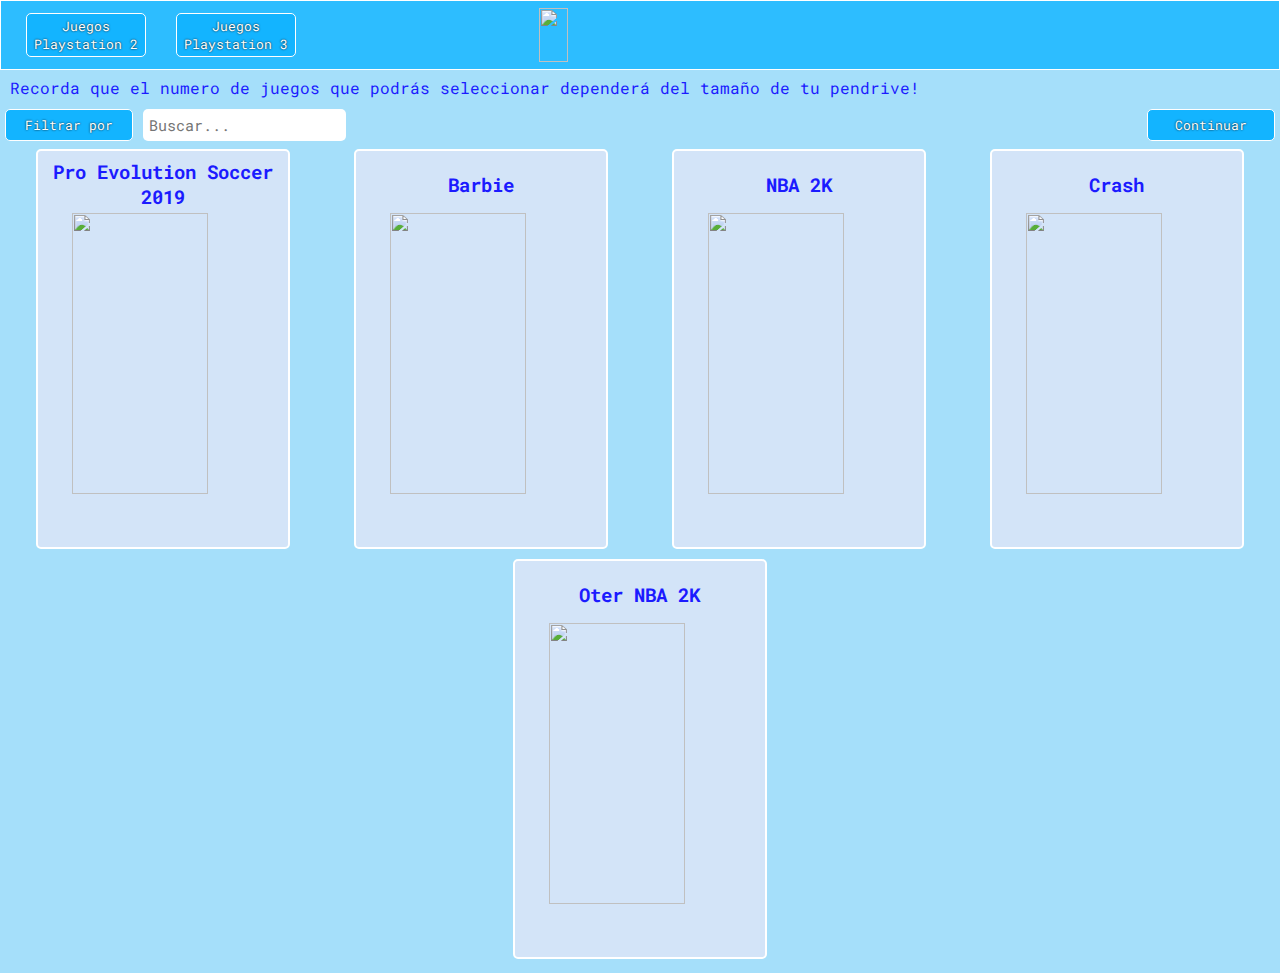
==== source/index.html @ d9a9eb72 "Upload files" ====
<!DOCTYPE html>
<html lang="en">
    <head>
        <meta charset="UTF-8">
        <meta http-equiv="X-UA-Compatible" content="IE=edge">
        <meta name="viewport" content="width=device-width, initial-scale=1.0">

        <link rel="stylesheet" href="./index.css">

        
        <title>Lista de juegos</title>
        <script src="./games.js"></script>
    </head>
    <body onload="initial_load()">
        <div class="root">
            <div id = "juegos">
                <header class="main_header">
                    <div class="header_button">
                        <button id = "pl2_button">Juegos 
                            <br>Playstation 2</button>
                        <button id = "pl3_button">Juegos 
                            <br>Playstation 3</button>
                    </div>
                    <div class="header_logo">
                        <img src="./images/logo.png" id ="logo_img">
                    </div>
                    <div class = header_div_right></div>
                </header>
                <div class="content">
                    <div class="advice_message">
                        <p>Recorda que el numero de juegos que podrás seleccionar dependerá del tamaño de tu pendrive!</p>
                    </div>
                    <div class="search_bar">
                        <button id="filter_button">Filtrar por</button>
                        <input type="text" placeholder="Buscar..." id="search_input">
                        <button id="next_button">Continuar</button>
                    </div>
                    <div class="filter" id="filter_options">
                        <label><input type="checkbox" id="ter_opt" value="off"> Terror</label>
                        <label><input type="checkbox" id="dep_opt" value="off"> Deporte</label>
                        <label><input type="checkbox" id="ave_opt" value="off"> Aventura</label>
                    </div>

                    <div class="games" id="games_grid">

                    </div>

                </div>
            </div>
            <div id="formulario_envio">
                <header class="main_header">
                    <div class="header_button">
                    </div>
                    <div class="header_logo">
                        <img src="./images/logo.png" id ="logo_img">
                    </div>
                    <div class = header_div_right></div>
                </header>
                <div class="form_message">
                    <p>Los juegos seleccionados son los siguientes. Si es así confirma el envio</p>
                </div>
                <div class = "form_content">
                    <table class ="games_table">
                        <thead class = "head_table">
                          <tr>
                            <th>Juego</th>
                            <th>Consola</th>
                          </tr>
                        </thead>
                        <tbody id = "body_table">
                        </tbody>
                    </table>
                    <div class = "button_form">
                        <button id="volver_juegos">Volver</button>
                        <button id="enviar_form">Enviar</button>
                    </div>
                </div>
                </div>
            </div>
        </div>

    </body>
</html>



<script type="text/javascript">

    document.getElementById("filter_button").addEventListener("mouseover", show_filter_options);

    document.getElementById("filter_button").addEventListener("mouseleave", filter_options_leave);

    document.getElementById("filter_options").addEventListener("mouseover", show_filter_options);

    document.getElementById("filter_options").addEventListener("mouseleave", filter_options_leave);

    document.getElementById("search_input").addEventListener("input", function(){
        update_search();
        update_games_filter();
        update_games_show();
    });

    document.getElementById("ter_opt").addEventListener("click", function(){
        update_filter("ter","ter_opt");
        update_games_filter();
        update_games_show();
    });
    document.getElementById("dep_opt").addEventListener("click", function(){
        update_filter("dep","dep_opt");
        update_games_filter();
        update_games_show();
    });
    document.getElementById("ave_opt").addEventListener("click", function(){
        update_filter("ave","ave_opt")
        update_games_filter();
        update_games_show();
    });

    document.getElementById("pl2_button").addEventListener("click", function(){
        update_console("pl2");
        update_games_filter();
        update_games_show();
    });
    document.getElementById("pl3_button").addEventListener("click", function(){
        update_console("pl3");
        update_games_filter();
        update_games_show();
    });

    document.getElementById("next_button").addEventListener("click", function(){
        show_formulario_envio();
    });

    document.getElementById("volver_juegos").addEventListener("click", function(){
        show_juegos();
        update_games_filter();
        update_games_show();
    });


    

    
</script>
---- source/index.css ----
@import url('https://fonts.googleapis.com/css2?family=Roboto+Mono:wght@700&display=swap');


* { 
    margin: 0;
    padding: 0;
    box-sizing: border-box;
}

body {
    height: 100%;
    width: 100%;
    background-color: rgb(165, 223, 250);
}



:root {

    background-color: rgb(165, 223, 250);
    display: flex;
    flex-direction: column;
    margin:0px;

}



.main_header {

    background-color: rgb(45, 189, 255);
    width: 100vw;
    height: 70px;
    border: 1px solid white;
    padding: 0px;
    display: flex;
    flex-direction: row;
    align-items: center;
}

.main_header .header_div_right{
    width: 25%;
    height: 80%;
    margin-left: auto;
}


.main_header .header_logo{
    display: flex;
    width: 25%;
    height: 80%;
    margin-right: auto;
    align-content: center;
    justify-content: center;   
}

.main_header .header_logo #logo_img{
    width: 30%;
    height: 100%;
    object-fit: cover;
}


.main_header .header_button{
    width: 25%;
    height: 80%;
    margin-right: auto;
    display: flex;
    justify-content: space-around;
    padding-left: 10px;
    padding-right: 10px;
    
}

.main_header .header_button button{
    width: 40%;
    height: 80%;
    background-color: rgb(19, 180, 255);
    align-self: center;
    border-radius: 5px;
    border: 1px solid white;
    font-family: 'Roboto Mono', monospace;
    color: white;
    text-shadow: 0 0 2px black;
    
}

.main_header .header_button button:hover{
    background-color: rgb(10, 131, 187);
}


/*Inicio seccion contenido*/
.content{
    display: flex;
    flex-direction: column;
}

/*Mensaje de advertencia cantidad de juegos*/
.content .advice_message{
    margin-right: auto;
    width: max-content;
    height: 35px;
    display: flex;
    flex-direction: row;
}

.content .advice_message p{
    font-family: 'Roboto Mono', monospace;
    align-self: center;
    color: rgb(27, 27, 255);
    padding-left: 10px;
}

/*Barra de busqueda*/
.content .search_bar{
    width: 100%;
    height: 40px;
    display: flex;
    flex-direction: row;
    justify-content: center;
}

.content .search_bar input[type=text] {
    height: 80%;
    padding: 6px;
    border: none;
    border-radius: 5px;
    font-size: 15px;
    font-family: 'Roboto Mono', monospace;
    align-self: center;
    margin-right: auto;
}

/*Seccion filtrar por...*/

.content .search_bar button{
    width: 10%;
    height: 80%;
    align-self: center;
    background-color: rgb(19, 180, 255);
    align-self: center;
    border-radius: 5px;
    border: 1px solid white;
    font-family: 'Roboto Mono', monospace;
    color: white;
    text-shadow: 0 0 2px black;
    margin-left: 5px;
    margin-right: 10px;
}

.content .search_bar #next_button{
    margin-left: auto;
    margin-right: 5px;
}

.content .search_bar #next_button:hover{
    background-color: rgb(10, 131, 187);
}


/*Seccion opciones para filtrar*/

.content .filter {
    display: flex;
    flex-direction: row;
    width: 20%;
    align-items: flex-start;
}


.content #filter_options{
    position: absolute;
    background-color: white;
    width: 10%;
    margin-top: 70px;
    margin-right: auto;
    margin-left: 6px;
    border-radius: 5px;
    border-top-left-radius: 0px;
    border-top-right-radius: 0px;
    display: flex;
    flex-direction: column;
    align-content: space-between;
    z-index: 2;
    display: none;
}

.content #filter_options label{
    padding-left: 5px;
    font-family: 'Roboto Mono', monospace;
    color: rgb(27, 27, 255);
}

/*Seccion juegos*/
.content .games{
    width: 100hv - 10px;
    height: max-content;
    display: flex;
    flex-wrap: wrap;
    flex-direction: row;
    justify-content: space-around;
    padding: 4px;
    
}

.content .games .game_content{
    height: 400px;
    width: 20%;
    background-color: rgb(211, 228, 248);
    display: flex;
    flex-direction: column;
    align-content: flex-start;
    justify-content: center;
    align-items: center;
    border: 2px solid white;
    padding: 4px;
    margin-bottom: 10px;
    margin-left: 2px;
    margin-right: 2px;
    border-radius: 5px;
}

.game_content .game_select{
    width: 100%;
    height: 15%;
    display: flex;
    flex-direction: row;
    align-items: center;
    justify-items: center;
}

.game_select h3{
    width: 100%;
    font-family: 'Roboto Mono', monospace;
    color: rgb(27, 27, 255);
    text-align: center;

}

/*.game_select label{
    width: 10%;
    margin-left: auto;
    display: flex;
    flex-direction: row;
    align-items: center;
    justify-content: center;
}*/

.game_content img{
    width: 75%;
    height: 85%;
}


#formulario_envio {
    display: none;
}

.form_message{
    margin: 4px;
    height: max-content;
    width: 100%;
    display: flex;
    flex-direction: row;
}

.form_message p{
    font-family: 'Roboto Mono', monospace;
    align-self: center;
    color: rgb(27, 27, 255);
    padding-left: 10px;
}

.form_content{
    display: flex;
    flex-direction: column;
    width: 100vw;
    height: max-content;
    margin-left: auto;
    margin-right: auto;
    align-content: center;
    justify-content: center;
}


.games_table {
    background-color: rgb(211, 228, 248);
    border: 2px solid blue;
    width: 70%;
    margin-left: auto;
    margin-right: auto;
    margin-top: 10px;
    border-spacing: 0;
    border-collapse: collapse;

}

.games_table th{
    border: 1px solid blue;
    border-bottom: 2px solid blue;
    margin-left: auto;
    margin-right: auto;
    font-family: 'Roboto Mono', monospace;
    color: rgb(27, 27, 255);
}

.games_table th:first-child {
    width: 70%;
}

.games_table th:nth-child(2) {
    width: 30%;
}

.games_table td{
    border: 1px solid blue;
    margin-left: auto;
    margin-right: auto;
    border-bottom: none;
    font-family: 'Roboto Mono', monospace;
    color: black;
}

.games_table td:first-child {
    width: 70%;
}

.games_table td:nth-child(2) {
    width: 30%;
}

.button_form{
    margin-left: auto;
    margin-right: auto;
    margin-top: 15px;
    width: 100vw;
    height: 70px;
    display: flex;
    flex-direction: row;
    justify-content: center;
    align-content: center;

}

.button_form button{
    width: 25%;
    height: 60%;
    background-color: rgb(19, 180, 255);
    border-radius: 5px;
    border: 1px solid white;
    font-family: 'Roboto Mono', monospace;
    color: white;
    text-shadow: 0 0 2px black;
    margin-left: 10px;
    margin-right: 10px;
}

.button_form button:hover{
    background-color: rgb(10, 131, 187);
}
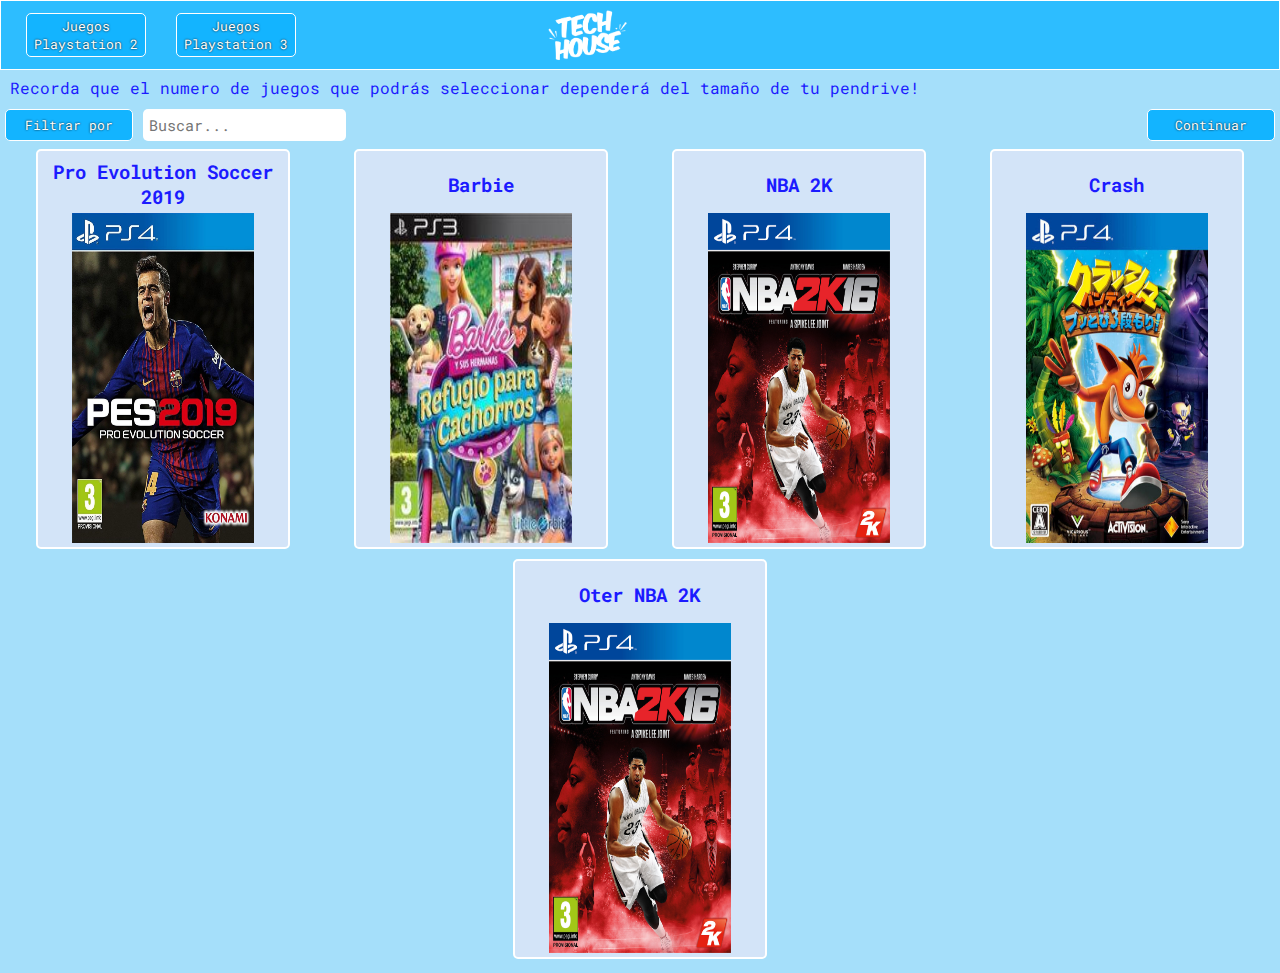
==== commit 2c142b41: "Formulario primera version" ====
--- a/source/index.html
+++ b/source/index.html
@@ -22,7 +22,7 @@
                             <br>Playstation 3</button>
                     </div>
                     <div class="header_logo">
-                        <img src="./images/logo.png" id ="logo_img">
+                        <img src="../images/logo.png" id ="logo_img">
                     </div>
                     <div class = header_div_right></div>
                 </header>
@@ -52,7 +52,7 @@
                     <div class="header_button">
                     </div>
                     <div class="header_logo">
-                        <img src="./images/logo.png" id ="logo_img">
+                        <img src="../images/logo.png" id ="logo_img">
                     </div>
                     <div class = header_div_right></div>
                 </header>
@@ -74,6 +74,17 @@
                         <button id="volver_juegos">Volver</button>
                         <button id="enviar_form">Enviar</button>
                     </div>
+
+                    <form name="formulario_envio" id = "formulario" netlify>
+                        <p>
+                            <p id = "data_client">
+                                <label>Datos cliente</label>
+                            </p>
+                            <p id="lista_juegos">
+                                <label>Lista juegos</label>
+                            </p>
+                        </p>
+                    </form>
                 </div>
                 </div>
             </div>
@@ -137,6 +148,10 @@
         update_games_show();
     });
 
+    document.getElementById("enviar_form").addEventListener("click", function(){
+        enviar_formulario();
+    });
+
 
     
 
--- a/source/index.css
+++ b/source/index.css
@@ -358,4 +358,8 @@
 
 .button_form button:hover{
     background-color: rgb(10, 131, 187);
+}
+
+#formulario{
+    display: none;
 }